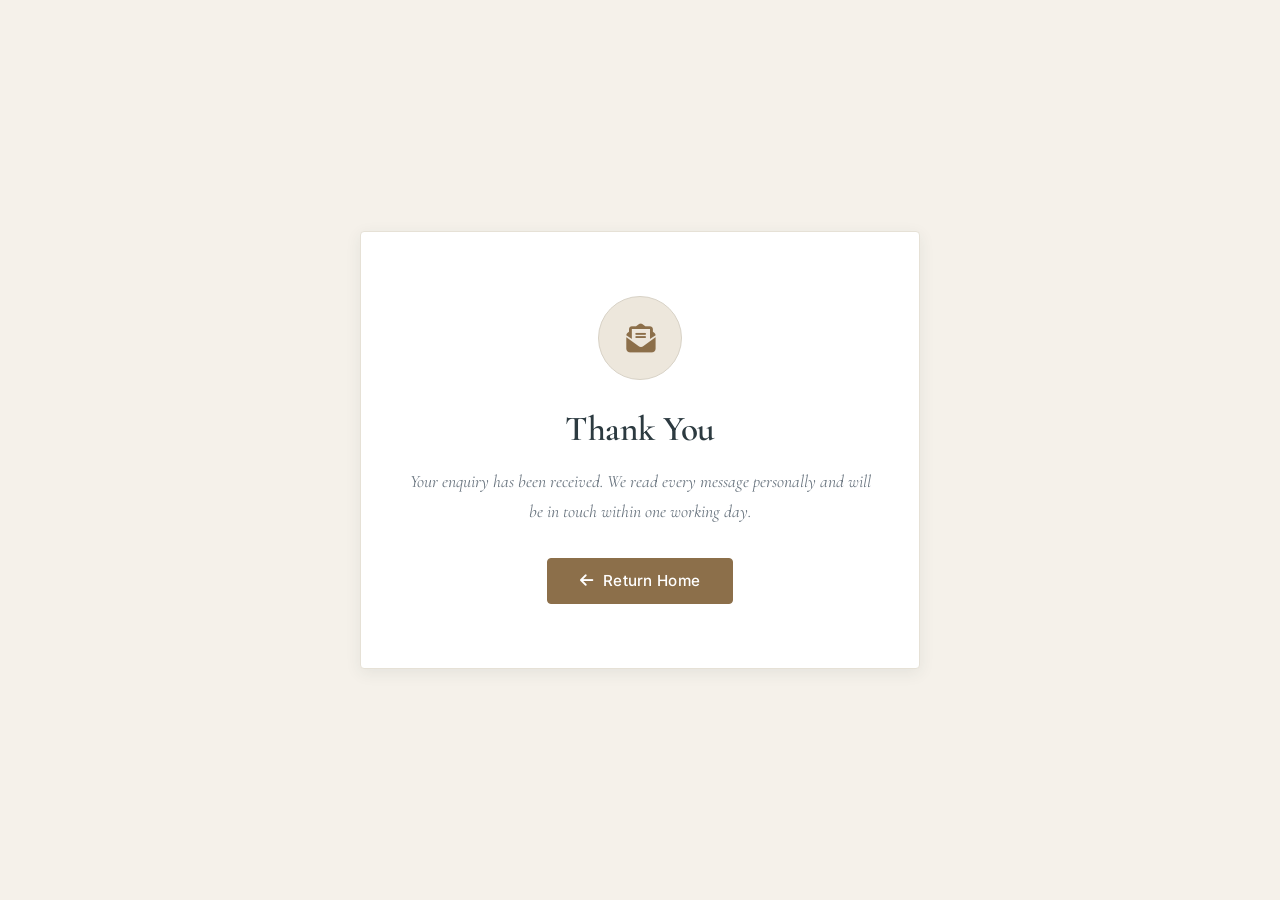
==== thank-you.html @ 60674bb9 "Initial commit: Hallowed Ground Memorial Care site Single-page site for headstone cleaning and grave" ====
<!DOCTYPE html>
<html lang="en">
<head>
  <meta charset="UTF-8">
  <meta name="viewport" content="width=device-width, initial-scale=1.0">
  <title>Thank You | Hallowed Ground Memorial Care</title>

  <link rel="preconnect" href="https://fonts.googleapis.com">
  <link rel="preconnect" href="https://fonts.gstatic.com" crossorigin>
  <link href="https://fonts.googleapis.com/css2?family=Cormorant+Garamond:wght@500;600;700&family=Inter:wght@300;400;500;600;700&display=swap" rel="stylesheet">
  <link rel="stylesheet" href="https://cdnjs.cloudflare.com/ajax/libs/font-awesome/6.5.1/css/all.min.css">
  <link rel="stylesheet" href="css/style.css">

  <style>
    body {
      display: flex;
      align-items: center;
      justify-content: center;
      min-height: 100vh;
      padding: 40px 20px;
    }
    .thank-you {
      max-width: 560px;
      text-align: center;
      background: var(--bg-card);
      border: 1px solid var(--border-light);
      border-radius: var(--radius);
      padding: 64px 48px;
      box-shadow: var(--shadow);
    }
    .thank-you-icon {
      width: 84px;
      height: 84px;
      border-radius: 50%;
      background: var(--bg-warm);
      border: 1px solid var(--border);
      display: inline-flex;
      align-items: center;
      justify-content: center;
      color: var(--accent);
      font-size: 1.8rem;
      margin-bottom: 28px;
    }
    .thank-you h1 {
      font-size: 2.2rem;
      margin-bottom: 16px;
    }
    .thank-you p {
      color: var(--text-light);
      font-family: var(--serif);
      font-style: italic;
      font-size: 1.1rem;
      margin-bottom: 32px;
      line-height: 1.7;
    }
  </style>
</head>
<body>
  <div class="thank-you">
    <div class="thank-you-icon"><i class="fas fa-envelope-open-text"></i></div>
    <h1>Thank You</h1>
    <p>Your enquiry has been received. We read every message personally and will be in touch within one working day.</p>
    <a href="index.html" class="btn btn-primary"><i class="fas fa-arrow-left"></i> Return Home</a>
  </div>
</body>
</html>
---- css/style.css ----
/* ===== RESET & BASE ===== */
*, *::before, *::after {
  margin: 0;
  padding: 0;
  box-sizing: border-box;
}

:root {
  /* Sombre, traditional palette — parchment + slate + antique brass */
  --bg: #f5f1ea;            /* parchment cream */
  --bg-card: #ffffff;
  --bg-warm: #ede7dc;
  --bg-dark: #2c3a40;       /* deep slate */
  --dark: #2c3a40;
  --stone: #5a6770;         /* medium slate */
  --stone-light: #8a9099;
  --text: #3a4750;
  --text-light: #6b7680;
  --accent: #8c6f4a;        /* muted antique brass */
  --accent-dark: #6d5538;
  --accent-light: #a48460;
  --moss: #6b7a5a;          /* subtle moss green */
  --border: #d8d2c6;
  --border-light: #e6e1d6;
  --shadow-sm: 0 1px 3px rgba(44, 58, 64, 0.08);
  --shadow: 0 4px 16px rgba(44, 58, 64, 0.08);
  --shadow-lg: 0 12px 32px rgba(44, 58, 64, 0.12);
  --radius: 4px;
  --radius-lg: 8px;
  --transition: all 0.35s ease;
  --serif: 'Cormorant Garamond', 'Times New Roman', Georgia, serif;
  --sans: 'Inter', -apple-system, BlinkMacSystemFont, 'Segoe UI', sans-serif;
}

html {
  scroll-behavior: smooth;
  font-size: 16px;
}

body {
  font-family: var(--sans);
  font-weight: 400;
  color: var(--text);
  line-height: 1.7;
  background: var(--bg);
  overflow-x: hidden;
}

h1, h2, h3, h4, h5, h6 {
  font-family: var(--serif);
  font-weight: 600;
  line-height: 1.2;
  color: var(--dark);
  letter-spacing: -0.005em;
}

p { color: var(--text); }

a {
  text-decoration: none;
  color: inherit;
  transition: var(--transition);
}

img {
  max-width: 100%;
  height: auto;
  display: block;
}

ul { list-style: none; }

.container {
  max-width: 1180px;
  margin: 0 auto;
  padding: 0 24px;
}

.section-padding { padding: 100px 0; }

/* ===== BUTTONS ===== */
.btn {
  display: inline-flex;
  align-items: center;
  gap: 10px;
  padding: 14px 32px;
  border-radius: var(--radius);
  font-family: var(--sans);
  font-weight: 500;
  font-size: 0.95rem;
  letter-spacing: 0.02em;
  cursor: pointer;
  transition: var(--transition);
  border: 1px solid transparent;
  text-align: center;
  line-height: 1;
}

.btn-primary {
  background: var(--accent);
  color: #fff;
  border-color: var(--accent);
}

.btn-primary:hover {
  background: var(--accent-dark);
  border-color: var(--accent-dark);
  transform: translateY(-1px);
  box-shadow: 0 6px 18px rgba(140, 111, 74, 0.25);
}

.btn-secondary {
  background: transparent;
  color: var(--dark);
  border-color: var(--border);
}

.btn-secondary:hover {
  background: var(--dark);
  color: #fff;
  border-color: var(--dark);
}

.btn-white {
  background: #fff;
  color: var(--dark);
}

.btn-white:hover {
  background: var(--bg-warm);
  transform: translateY(-1px);
}

/* ===== SECTION HEADERS ===== */
.section-header {
  text-align: center;
  max-width: 720px;
  margin: 0 auto 64px;
}

.subtitle {
  display: inline-block;
  font-family: var(--sans);
  font-size: 0.78rem;
  font-weight: 500;
  text-transform: uppercase;
  letter-spacing: 0.22em;
  color: var(--accent);
  margin-bottom: 18px;
}

.subtitle.light { color: var(--accent-light); }

.subtitle::before, .subtitle::after {
  content: '';
  display: inline-block;
  width: 28px;
  height: 1px;
  background: var(--accent);
  vertical-align: middle;
  margin: 0 14px;
  opacity: 0.6;
}

.section-header h2 {
  font-size: clamp(2rem, 4vw, 2.75rem);
  margin-bottom: 18px;
}

.section-header p {
  color: var(--text-light);
  font-size: 1.05rem;
  font-family: var(--serif);
  font-style: italic;
  font-weight: 500;
}

/* ===== HEADER ===== */
.header {
  position: fixed;
  top: 0;
  left: 0;
  right: 0;
  background: rgba(245, 241, 234, 0.96);
  backdrop-filter: blur(8px);
  -webkit-backdrop-filter: blur(8px);
  border-bottom: 1px solid var(--border-light);
  z-index: 1000;
  transition: var(--transition);
}

.header.scrolled {
  background: rgba(245, 241, 234, 0.98);
  box-shadow: var(--shadow-sm);
}

.header .container {
  display: flex;
  align-items: center;
  justify-content: space-between;
  padding: 18px 24px;
}

.logo {
  display: flex;
  align-items: center;
  gap: 12px;
  color: var(--dark);
}

.logo-icon {
  display: inline-flex;
  align-items: center;
  justify-content: center;
  width: 40px;
  height: 40px;
  background: var(--dark);
  color: var(--bg);
  border-radius: var(--radius);
  font-size: 1.05rem;
}

.logo-text {
  display: flex;
  flex-direction: column;
  line-height: 1.1;
}

.logo-name {
  font-family: var(--serif);
  font-weight: 600;
  font-size: 1.3rem;
  color: var(--dark);
  letter-spacing: 0.005em;
}

.logo-tag {
  font-family: var(--sans);
  font-size: 0.68rem;
  text-transform: uppercase;
  letter-spacing: 0.22em;
  color: var(--accent);
  font-weight: 500;
  margin-top: 2px;
}

.nav-links {
  display: flex;
  gap: 36px;
}

.nav-links a {
  font-size: 0.92rem;
  font-weight: 500;
  color: var(--text);
  letter-spacing: 0.01em;
  position: relative;
  padding: 6px 0;
}

.nav-links a::after {
  content: '';
  position: absolute;
  bottom: 0;
  left: 0;
  right: 0;
  height: 1px;
  background: var(--accent);
  transform: scaleX(0);
  transform-origin: center;
  transition: transform 0.3s ease;
}

.nav-links a:hover { color: var(--accent); }
.nav-links a:hover::after { transform: scaleX(1); }

.nav-cta {
  display: flex;
  align-items: center;
  gap: 18px;
}

.nav-phone {
  font-size: 0.88rem;
  color: var(--text);
  font-weight: 500;
  display: inline-flex;
  align-items: center;
  gap: 8px;
}

.nav-phone i { color: var(--accent); }

.nav-phone:hover { color: var(--accent); }

.nav-cta .btn {
  padding: 11px 22px;
  font-size: 0.88rem;
}

.hamburger {
  display: none;
  background: transparent;
  border: 0;
  cursor: pointer;
  flex-direction: column;
  gap: 5px;
  padding: 8px;
}

.hamburger span {
  display: block;
  width: 24px;
  height: 2px;
  background: var(--dark);
  transition: var(--transition);
}

/* Mobile nav */
.mobile-nav-overlay {
  position: fixed;
  inset: 0;
  background: rgba(44, 58, 64, 0.5);
  opacity: 0;
  visibility: hidden;
  transition: var(--transition);
  z-index: 998;
}

.mobile-nav-overlay.active {
  opacity: 1;
  visibility: visible;
}

.mobile-nav {
  position: fixed;
  top: 0;
  right: -320px;
  width: 300px;
  height: 100vh;
  background: var(--bg);
  display: flex;
  flex-direction: column;
  padding: 90px 28px 28px;
  gap: 6px;
  transition: right 0.35s ease;
  z-index: 999;
  box-shadow: var(--shadow-lg);
}

.mobile-nav.active { right: 0; }

.mobile-nav a {
  padding: 14px 0;
  font-size: 1rem;
  color: var(--text);
  font-weight: 500;
  border-bottom: 1px solid var(--border-light);
}

.mobile-nav a:hover { color: var(--accent); }

.mobile-nav .btn {
  margin-top: 18px;
  justify-content: center;
}

/* ===== HERO ===== */
.hero {
  position: relative;
  min-height: 92vh;
  display: flex;
  align-items: center;
  padding-top: 100px;
  overflow: hidden;
}

.hero-bg {
  position: absolute;
  inset: 0;
  z-index: -2;
  background:
    radial-gradient(ellipse at 70% 30%, rgba(217, 191, 148, 0.18) 0%, transparent 55%),
    radial-gradient(ellipse at 20% 80%, rgba(107, 122, 90, 0.18) 0%, transparent 55%),
    linear-gradient(135deg, #2c3a40 0%, #3a4a52 50%, #1f2a30 100%);
}

.hero-bg::before {
  content: '';
  position: absolute;
  inset: 0;
  background-image:
    url("data:image/svg+xml,%3Csvg xmlns='http://www.w3.org/2000/svg' width='180' height='180' viewBox='0 0 180 180'%3E%3Cg fill='%23d9bf94' fill-opacity='0.04'%3E%3Cpath d='M90 30 Q105 30 105 45 L105 110 L75 110 L75 45 Q75 30 90 30 Z'/%3E%3Crect x='70' y='110' width='40' height='6'/%3E%3C/g%3E%3C/svg%3E");
  background-size: 240px 240px;
  background-position: center;
  opacity: 0.6;
}

.hero-overlay {
  position: absolute;
  inset: 0;
  background: linear-gradient(
    135deg,
    rgba(44, 58, 64, 0.78) 0%,
    rgba(44, 58, 64, 0.55) 60%,
    rgba(44, 58, 64, 0.35) 100%
  );
  z-index: -1;
}

.hero .container {
  width: 100%;
  position: relative;
  z-index: 2;
}

.hero-content {
  max-width: 720px;
  color: #fff;
}

.hero-eyebrow {
  display: inline-block;
  font-size: 0.78rem;
  font-weight: 500;
  text-transform: uppercase;
  letter-spacing: 0.24em;
  color: rgba(255, 255, 255, 0.85);
  padding: 8px 18px;
  border: 1px solid rgba(255, 255, 255, 0.3);
  border-radius: 2px;
  margin-bottom: 28px;
}

.hero h1 {
  font-size: clamp(2.4rem, 5.5vw, 4rem);
  color: #fff;
  margin-bottom: 22px;
  font-weight: 600;
  line-height: 1.1;
}

.hero h1 span {
  color: #d9bf94;
  font-style: italic;
  font-weight: 500;
  display: block;
}

.hero p {
  font-size: 1.1rem;
  color: rgba(255, 255, 255, 0.92);
  margin-bottom: 36px;
  max-width: 620px;
  line-height: 1.7;
  font-weight: 300;
}

.hero-buttons {
  display: flex;
  gap: 14px;
  margin-bottom: 48px;
  flex-wrap: wrap;
}

.hero .btn-secondary {
  background: rgba(255, 255, 255, 0.08);
  color: #fff;
  border-color: rgba(255, 255, 255, 0.35);
  backdrop-filter: blur(4px);
}

.hero .btn-secondary:hover {
  background: #fff;
  color: var(--dark);
  border-color: #fff;
}

.hero-trust {
  display: flex;
  gap: 12px;
  flex-wrap: wrap;
}

.trust-pill {
  display: inline-flex;
  align-items: center;
  gap: 8px;
  padding: 8px 16px;
  background: rgba(255, 255, 255, 0.08);
  border: 1px solid rgba(255, 255, 255, 0.18);
  border-radius: 2px;
  color: rgba(255, 255, 255, 0.92);
  font-size: 0.82rem;
  letter-spacing: 0.04em;
  font-weight: 400;
}

.trust-pill i { color: #d9bf94; }

.hero-scroll {
  position: absolute;
  bottom: 32px;
  left: 50%;
  transform: translateX(-50%);
  z-index: 2;
}

.hero-scroll a {
  display: inline-flex;
  align-items: center;
  justify-content: center;
  width: 42px;
  height: 42px;
  border: 1px solid rgba(255, 255, 255, 0.35);
  border-radius: 50%;
  color: rgba(255, 255, 255, 0.85);
  animation: gentleBob 2.4s ease-in-out infinite;
}

@keyframes gentleBob {
  0%, 100% { transform: translateY(0); }
  50% { transform: translateY(6px); }
}

.hero-scroll a:hover {
  background: rgba(255, 255, 255, 0.12);
  color: #fff;
}

/* ===== ABOUT ===== */
.about {
  background: var(--bg);
}

.about .container {
  display: grid;
  grid-template-columns: 1fr 1.1fr;
  gap: 72px;
  align-items: center;
}

.about-images {
  position: relative;
}

.about-illustration {
  border-radius: var(--radius);
  overflow: hidden;
  box-shadow: var(--shadow-lg);
  background: var(--dark);
}

.about-illustration svg {
  width: 100%;
  height: 520px;
  display: block;
}

.experience-badge {
  position: absolute;
  top: -28px;
  left: -28px;
  background: var(--dark);
  color: var(--bg);
  width: 120px;
  height: 120px;
  border-radius: 50%;
  display: flex;
  flex-direction: column;
  align-items: center;
  justify-content: center;
  text-align: center;
  border: 6px solid var(--bg);
  box-shadow: var(--shadow);
}

.experience-badge .number {
  font-family: var(--serif);
  font-size: 2.2rem;
  font-weight: 600;
  line-height: 1;
  color: #d9bf94;
}

.experience-badge .text {
  font-size: 0.7rem;
  text-transform: uppercase;
  letter-spacing: 0.18em;
  margin-top: 6px;
  line-height: 1.3;
}

.about-content .subtitle::before,
.about-content .subtitle::after { display: none; }

.about-content .subtitle {
  margin-left: 0;
}

.about-content h2 {
  font-size: clamp(1.9rem, 3.6vw, 2.5rem);
  margin-bottom: 22px;
}

.about-content p {
  margin-bottom: 18px;
  color: var(--text-light);
  font-size: 1.02rem;
}

.about-features {
  display: grid;
  grid-template-columns: 1fr 1fr;
  gap: 14px 28px;
  margin: 32px 0;
}

.about-feature {
  display: flex;
  align-items: center;
  gap: 12px;
  font-size: 0.95rem;
  color: var(--text);
}

.about-feature i {
  color: var(--accent);
  font-size: 0.85rem;
  width: 22px;
  height: 22px;
  display: inline-flex;
  align-items: center;
  justify-content: center;
  border: 1px solid var(--accent);
  border-radius: 50%;
  flex-shrink: 0;
}

.about-cta { margin-top: 8px; }

/* ===== SERVICES ===== */
.services {
  background: var(--bg-warm);
  position: relative;
}

.services-grid {
  display: grid;
  grid-template-columns: repeat(3, 1fr);
  gap: 28px;
}

.service-card {
  background: var(--bg-card);
  padding: 44px 36px;
  border-radius: var(--radius);
  border: 1px solid var(--border-light);
  transition: var(--transition);
  position: relative;
  display: flex;
  flex-direction: column;
}

.service-card:hover {
  transform: translateY(-4px);
  box-shadow: var(--shadow-lg);
  border-color: var(--accent);
}

.service-card-icon {
  width: 64px;
  height: 64px;
  border-radius: 50%;
  background: var(--bg-warm);
  display: inline-flex;
  align-items: center;
  justify-content: center;
  font-size: 1.4rem;
  color: var(--accent);
  margin-bottom: 24px;
  border: 1px solid var(--border);
}

.service-card h3 {
  font-size: 1.5rem;
  margin-bottom: 14px;
  color: var(--dark);
}

.service-card > p {
  color: var(--text-light);
  font-size: 0.96rem;
  margin-bottom: 22px;
  line-height: 1.65;
}

.service-list {
  margin-bottom: 24px;
  flex-grow: 1;
}

.service-list li {
  display: flex;
  align-items: flex-start;
  gap: 10px;
  padding: 6px 0;
  color: var(--text);
  font-size: 0.92rem;
}

.service-list i {
  color: var(--accent);
  font-size: 0.72rem;
  margin-top: 7px;
  flex-shrink: 0;
}

.service-price {
  padding-top: 20px;
  border-top: 1px solid var(--border-light);
  font-family: var(--sans);
  font-size: 0.85rem;
  color: var(--text-light);
  text-transform: uppercase;
  letter-spacing: 0.12em;
}

.service-price span {
  font-family: var(--serif);
  font-size: 1.6rem;
  font-weight: 600;
  color: var(--dark);
  letter-spacing: 0;
  text-transform: none;
  margin-left: 4px;
}

/* ===== PROCESS ===== */
.process { background: var(--bg); }

.process-grid {
  display: grid;
  grid-template-columns: repeat(4, 1fr);
  gap: 28px;
  position: relative;
}

.process-step {
  text-align: center;
  padding: 0 12px;
  position: relative;
}

.process-step:not(:last-child)::after {
  content: '';
  position: absolute;
  top: 38px;
  right: -28px;
  width: 56px;
  height: 1px;
  background: var(--border);
}

.process-number {
  font-family: var(--serif);
  font-size: 0.95rem;
  color: var(--accent);
  letter-spacing: 0.18em;
  margin-bottom: 10px;
  font-weight: 500;
}

.process-icon {
  width: 76px;
  height: 76px;
  border-radius: 50%;
  background: var(--bg-card);
  border: 1px solid var(--border);
  display: inline-flex;
  align-items: center;
  justify-content: center;
  font-size: 1.4rem;
  color: var(--accent);
  margin-bottom: 22px;
  position: relative;
}

.process-step h3 {
  font-size: 1.4rem;
  margin-bottom: 12px;
}

.process-step p {
  color: var(--text-light);
  font-size: 0.95rem;
  line-height: 1.65;
}

/* ===== AREAS ===== */
.areas {
  background: var(--dark);
  color: rgba(255, 255, 255, 0.88);
}

.areas .section-header h2,
.areas .section-header p {
  color: #fff;
}

.areas .section-header p {
  color: rgba(255, 255, 255, 0.75);
}

.areas-grid {
  display: grid;
  grid-template-columns: repeat(3, 1fr);
  gap: 28px;
}

.area-card {
  background: rgba(255, 255, 255, 0.04);
  border: 1px solid rgba(255, 255, 255, 0.1);
  padding: 40px 32px;
  border-radius: var(--radius);
  transition: var(--transition);
}

.area-card:hover {
  background: rgba(255, 255, 255, 0.07);
  transform: translateY(-3px);
  border-color: rgba(217, 191, 148, 0.3);
}

.area-card-icon {
  width: 54px;
  height: 54px;
  background: rgba(217, 191, 148, 0.12);
  border-radius: 50%;
  display: inline-flex;
  align-items: center;
  justify-content: center;
  color: #d9bf94;
  font-size: 1.15rem;
  margin-bottom: 22px;
}

.area-card h3 {
  font-size: 1.55rem;
  color: #fff;
  margin-bottom: 12px;
}

.area-card p {
  color: rgba(255, 255, 255, 0.7);
  font-size: 0.95rem;
  margin-bottom: 24px;
}

.area-locations {
  display: flex;
  flex-wrap: wrap;
  gap: 8px;
}

.area-locations span {
  padding: 6px 14px;
  background: rgba(255, 255, 255, 0.06);
  border: 1px solid rgba(255, 255, 255, 0.12);
  border-radius: 2px;
  font-size: 0.82rem;
  color: rgba(255, 255, 255, 0.85);
}

.areas-note {
  text-align: center;
  margin-top: 48px;
  font-style: italic;
  font-family: var(--serif);
  font-size: 1.05rem;
  color: rgba(255, 255, 255, 0.7);
}

/* ===== TESTIMONIALS ===== */
.testimonials { background: var(--bg-warm); }

.testimonials-grid {
  display: grid;
  grid-template-columns: repeat(3, 1fr);
  gap: 28px;
}

.testimonial-card {
  background: var(--bg-card);
  padding: 40px 34px;
  border-radius: var(--radius);
  border: 1px solid var(--border-light);
  position: relative;
}

.quote-icon {
  font-size: 1.6rem;
  color: var(--accent);
  opacity: 0.4;
  margin-bottom: 18px;
}

.testimonial-card blockquote {
  font-family: var(--serif);
  font-size: 1.1rem;
  line-height: 1.7;
  color: var(--text);
  font-style: italic;
  font-weight: 500;
  margin-bottom: 24px;
}

.testimonial-author {
  padding-top: 20px;
  border-top: 1px solid var(--border-light);
  display: flex;
  flex-direction: column;
  gap: 2px;
}

.testimonial-author strong {
  font-family: var(--serif);
  font-size: 1.05rem;
  color: var(--dark);
  font-weight: 600;
}

.testimonial-author span {
  font-size: 0.85rem;
  color: var(--text-light);
  letter-spacing: 0.04em;
}

/* ===== CTA BANNER ===== */
.cta-banner {
  background:
    radial-gradient(ellipse at center, rgba(217, 191, 148, 0.12) 0%, transparent 60%),
    linear-gradient(135deg, #2c3a40 0%, #3a4a52 50%, #1f2a30 100%);
  padding: 90px 0;
  text-align: center;
  color: #fff;
  position: relative;
  overflow: hidden;
}

.cta-banner::before {
  content: '';
  position: absolute;
  inset: 0;
  background-image:
    url("data:image/svg+xml,%3Csvg xmlns='http://www.w3.org/2000/svg' width='180' height='180' viewBox='0 0 180 180'%3E%3Cg fill='%23d9bf94' fill-opacity='0.04'%3E%3Cpath d='M90 30 Q105 30 105 45 L105 110 L75 110 L75 45 Q75 30 90 30 Z'/%3E%3Crect x='70' y='110' width='40' height='6'/%3E%3C/g%3E%3C/svg%3E");
  background-size: 240px 240px;
  pointer-events: none;
}

.cta-banner > .container { position: relative; z-index: 1; }

.cta-banner h2 {
  font-size: clamp(1.8rem, 3.4vw, 2.4rem);
  color: #fff;
  margin-bottom: 16px;
}

.cta-banner p {
  font-family: var(--serif);
  font-style: italic;
  font-size: 1.1rem;
  color: rgba(255, 255, 255, 0.85);
  margin-bottom: 32px;
  max-width: 600px;
  margin-left: auto;
  margin-right: auto;
}

.cta-buttons {
  display: flex;
  gap: 14px;
  justify-content: center;
  flex-wrap: wrap;
}

.cta-banner .btn-secondary {
  color: #fff;
  border-color: rgba(255, 255, 255, 0.5);
}

.cta-banner .btn-secondary:hover {
  background: #fff;
  color: var(--dark);
  border-color: #fff;
}

/* ===== CONTACT ===== */
.contact { background: var(--bg); }

.contact-wrapper {
  display: grid;
  grid-template-columns: 1fr 1.3fr;
  gap: 48px;
  background: var(--bg-card);
  border: 1px solid var(--border-light);
  border-radius: var(--radius);
  padding: 48px;
  box-shadow: var(--shadow);
}

.contact-info h3 {
  font-size: 1.7rem;
  margin-bottom: 14px;
}

.contact-info > p {
  color: var(--text-light);
  margin-bottom: 32px;
  font-size: 0.95rem;
}

.contact-details {
  display: flex;
  flex-direction: column;
  gap: 22px;
  margin-bottom: 36px;
}

.contact-detail {
  display: flex;
  align-items: center;
  gap: 16px;
}

.contact-detail-icon {
  width: 44px;
  height: 44px;
  border-radius: 50%;
  background: var(--bg-warm);
  display: inline-flex;
  align-items: center;
  justify-content: center;
  color: var(--accent);
  flex-shrink: 0;
}

.contact-detail-text { display: flex; flex-direction: column; gap: 2px; }

.contact-detail-text strong {
  font-family: var(--sans);
  font-size: 0.72rem;
  text-transform: uppercase;
  letter-spacing: 0.2em;
  color: var(--text-light);
  font-weight: 500;
}

.contact-detail-text span {
  font-size: 0.98rem;
  color: var(--dark);
  font-weight: 500;
}

.contact-hours {
  padding: 24px;
  background: var(--bg-warm);
  border-radius: var(--radius);
  border: 1px solid var(--border-light);
}

.contact-hours h4 {
  font-size: 1rem;
  margin-bottom: 16px;
  display: flex;
  align-items: center;
  gap: 8px;
  color: var(--dark);
}

.contact-hours h4 i { color: var(--accent); font-size: 0.9rem; }

.contact-hours ul { margin-bottom: 14px; }

.contact-hours li {
  display: flex;
  justify-content: space-between;
  padding: 7px 0;
  font-size: 0.92rem;
  color: var(--text);
  border-bottom: 1px solid var(--border-light);
}

.contact-hours li:last-child { border-bottom: 0; }

.hours-note {
  font-size: 0.82rem;
  color: var(--text-light);
  font-style: italic;
  margin: 0;
}

.contact-form-area h3 {
  font-size: 1.7rem;
  margin-bottom: 14px;
}

.contact-form-area > p {
  color: var(--text-light);
  margin-bottom: 28px;
  font-size: 0.95rem;
}

.form-row {
  display: grid;
  grid-template-columns: 1fr 1fr;
  gap: 16px;
  margin-bottom: 16px;
}

.form-group {
  display: flex;
  flex-direction: column;
  margin-bottom: 16px;
}

.form-row .form-group { margin-bottom: 0; }

.form-group label {
  font-size: 0.82rem;
  color: var(--text-light);
  font-weight: 500;
  margin-bottom: 8px;
  letter-spacing: 0.04em;
}

.form-group input,
.form-group select,
.form-group textarea {
  font-family: var(--sans);
  font-size: 0.95rem;
  padding: 12px 14px;
  border: 1px solid var(--border);
  border-radius: var(--radius);
  background: var(--bg);
  color: var(--dark);
  transition: var(--transition);
  width: 100%;
}

.form-group input:focus,
.form-group select:focus,
.form-group textarea:focus {
  outline: none;
  border-color: var(--accent);
  background: #fff;
  box-shadow: 0 0 0 3px rgba(140, 111, 74, 0.1);
}

.form-group textarea {
  resize: vertical;
  font-family: var(--sans);
  line-height: 1.6;
}

.form-submit-btn {
  width: 100%;
  justify-content: center;
  padding: 16px;
  font-size: 0.95rem;
  margin-top: 8px;
}

.form-note {
  text-align: center;
  font-size: 0.82rem;
  color: var(--text-light);
  font-style: italic;
  margin-top: 16px;
}

/* ===== FOOTER ===== */
.footer {
  background: #1f2a30;
  color: rgba(255, 255, 255, 0.7);
  padding: 70px 0 30px;
}

.footer-grid {
  display: grid;
  grid-template-columns: 1.6fr 1fr 1fr 1.2fr;
  gap: 48px;
  padding-bottom: 48px;
  border-bottom: 1px solid rgba(255, 255, 255, 0.1);
}

.footer-about .logo {
  margin-bottom: 22px;
}

.footer-about .logo-name { color: #fff; }
.footer-about .logo-icon {
  background: var(--accent);
  color: #fff;
}

.footer-about p {
  color: rgba(255, 255, 255, 0.65);
  font-size: 0.94rem;
  line-height: 1.7;
}

.footer h4 {
  color: #fff;
  font-size: 1.1rem;
  margin-bottom: 22px;
}

.footer-links li {
  margin-bottom: 12px;
  font-size: 0.92rem;
  color: rgba(255, 255, 255, 0.65);
  display: flex;
  align-items: center;
  gap: 10px;
}

.footer-links a {
  font-size: 0.92rem;
  color: rgba(255, 255, 255, 0.65);
  display: inline-flex;
  align-items: center;
  gap: 10px;
}

.footer-links a:hover { color: #d9bf94; }

.footer-links i { color: var(--accent); font-size: 0.85rem; }

.footer-bottom {
  padding-top: 28px;
  display: flex;
  justify-content: space-between;
  align-items: center;
  flex-wrap: wrap;
  gap: 14px;
  font-size: 0.85rem;
  color: rgba(255, 255, 255, 0.55);
}

.footer-bottom-links {
  display: flex;
  gap: 24px;
}

.footer-bottom-links a:hover { color: #d9bf94; }

/* ===== BACK TO TOP ===== */
.back-to-top {
  position: fixed;
  bottom: 28px;
  right: 28px;
  width: 44px;
  height: 44px;
  border-radius: 50%;
  background: var(--dark);
  color: #fff;
  border: 0;
  cursor: pointer;
  font-size: 0.95rem;
  opacity: 0;
  visibility: hidden;
  transition: var(--transition);
  z-index: 100;
  box-shadow: var(--shadow);
}

.back-to-top.visible {
  opacity: 1;
  visibility: visible;
}

.back-to-top:hover {
  background: var(--accent);
  transform: translateY(-3px);
}

/* ===== ANIMATIONS ===== */
.fade-in,
.fade-in-left,
.fade-in-right {
  opacity: 0;
  transition: opacity 0.9s ease, transform 0.9s ease;
}

.fade-in { transform: translateY(20px); }
.fade-in-left { transform: translateX(-30px); }
.fade-in-right { transform: translateX(30px); }

.fade-in.visible,
.fade-in-left.visible,
.fade-in-right.visible {
  opacity: 1;
  transform: translate(0, 0);
}

/* ===== RESPONSIVE ===== */
@media (max-width: 1024px) {
  .about .container {
    grid-template-columns: 1fr;
    gap: 80px;
  }
  .about-img-small { width: 180px; height: 180px; }

  .services-grid,
  .areas-grid,
  .testimonials-grid {
    grid-template-columns: repeat(2, 1fr);
  }

  .process-grid {
    grid-template-columns: repeat(2, 1fr);
    gap: 48px 28px;
  }

  .process-step:not(:last-child)::after { display: none; }

  .contact-wrapper {
    grid-template-columns: 1fr;
    padding: 36px;
  }

  .footer-grid {
    grid-template-columns: 1fr 1fr;
    gap: 36px;
  }
}

@media (max-width: 768px) {
  .section-padding { padding: 72px 0; }

  .nav-links { display: none; }

  .nav-cta .btn { display: none; }
  .nav-phone { display: none; }

  .hamburger { display: flex; }

  .hero { min-height: 88vh; }

  .hero-buttons { flex-direction: column; }
  .hero-buttons .btn { width: 100%; justify-content: center; }

  .hero-trust { gap: 8px; }
  .trust-pill { font-size: 0.78rem; padding: 6px 12px; }

  .about-features { grid-template-columns: 1fr; }

  .services-grid,
  .areas-grid,
  .testimonials-grid,
  .process-grid {
    grid-template-columns: 1fr;
  }

  .contact-wrapper { padding: 28px 22px; }

  .form-row { grid-template-columns: 1fr; gap: 0; }
  .form-row .form-group { margin-bottom: 16px; }

  .footer-grid { grid-template-columns: 1fr; gap: 36px; }

  .footer-bottom { justify-content: center; text-align: center; }

  .cta-buttons { flex-direction: column; }
  .cta-buttons .btn { width: 100%; justify-content: center; }

  .experience-badge {
    width: 96px; height: 96px;
    top: -18px; left: -18px;
  }
  .experience-badge .number { font-size: 1.7rem; }

  .about-img-main img { height: 380px; }
  .about-img-small {
    width: 130px; height: 130px;
    right: -16px; bottom: -16px;
  }
}

@media (max-width: 480px) {
  .container { padding: 0 18px; }
  .section-header { margin-bottom: 44px; }
  .logo-name { font-size: 1.1rem; }
  .logo-tag { font-size: 0.62rem; }
  .logo-icon { width: 36px; height: 36px; }
}
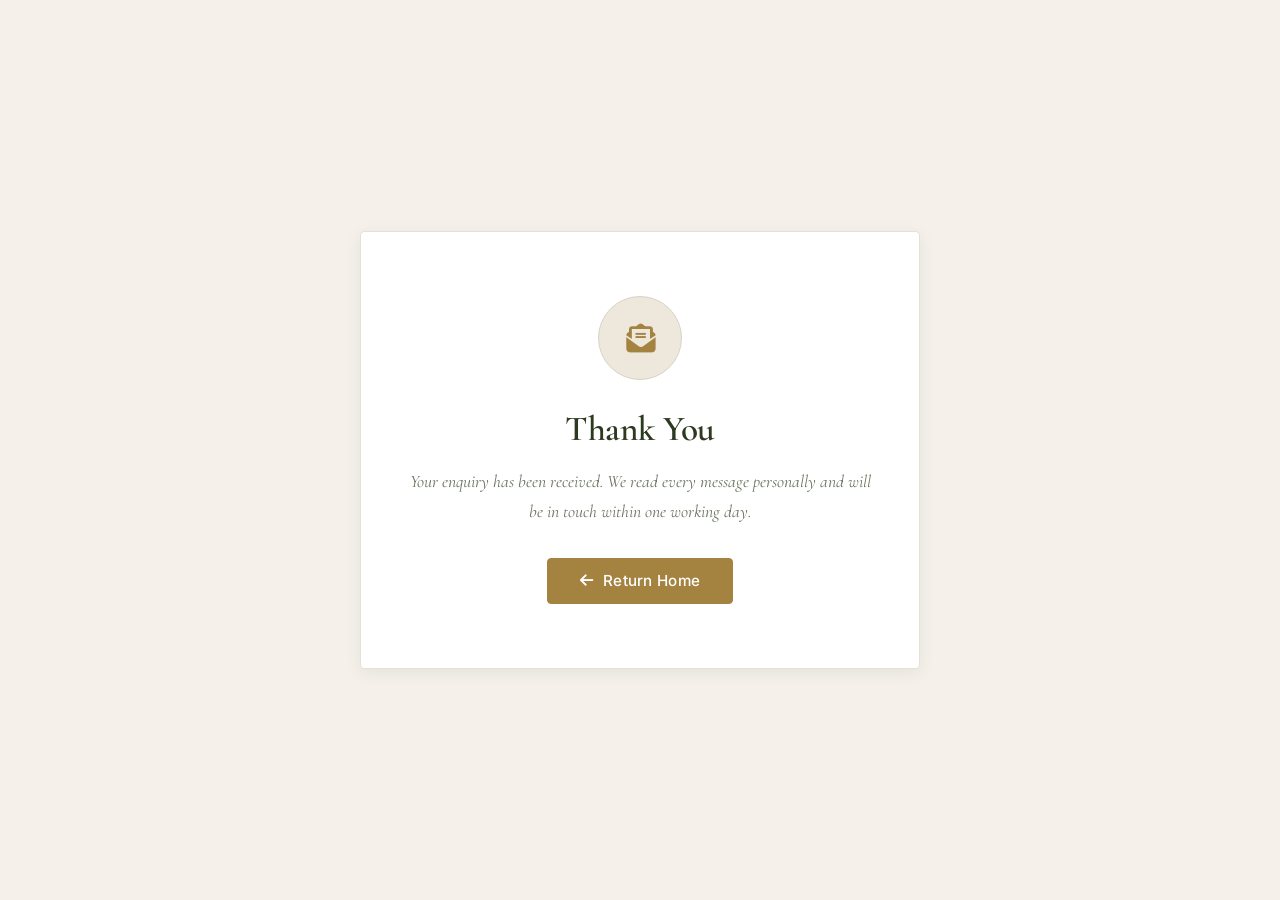
==== commit 3e90e70d: "Rebrand site as EverRest Memorial Replace the Hallowed Ground identity with the EverRest Memorial lo" ====
--- a/thank-you.html
+++ b/thank-you.html
@@ -3,7 +3,7 @@
 <head>
   <meta charset="UTF-8">
   <meta name="viewport" content="width=device-width, initial-scale=1.0">
-  <title>Thank You | Hallowed Ground Memorial Care</title>
+  <title>Thank You | EverRest Memorial</title>
 
   <link rel="preconnect" href="https://fonts.googleapis.com">
   <link rel="preconnect" href="https://fonts.gstatic.com" crossorigin>
--- a/css/style.css
+++ b/css/style.css
@@ -6,20 +6,21 @@
 }
 
 :root {
-  /* Sombre, traditional palette — parchment + slate + antique brass */
+  /* EverRest palette — parchment + deep olive + warm gold */
   --bg: #f5f1ea;            /* parchment cream */
   --bg-card: #ffffff;
   --bg-warm: #ede7dc;
-  --bg-dark: #2c3a40;       /* deep slate */
-  --dark: #2c3a40;
-  --stone: #5a6770;         /* medium slate */
-  --stone-light: #8a9099;
-  --text: #3a4750;
-  --text-light: #6b7680;
-  --accent: #8c6f4a;        /* muted antique brass */
-  --accent-dark: #6d5538;
-  --accent-light: #a48460;
-  --moss: #6b7a5a;          /* subtle moss green */
+  --bg-dark: #2c3a20;       /* deep olive */
+  --dark: #2c3a20;          /* deep olive (from wordmark) */
+  --stone: #5a6750;         /* medium olive */
+  --stone-light: #8a9078;
+  --text: #3a4530;
+  --text-light: #6b7560;
+  --accent: #a48240;        /* warm gold (from MEMORIAL wordmark) */
+  --accent-dark: #806328;
+  --accent-light: #b89859;
+  --moss: #7d8866;          /* sage olive (wreath leaves) */
+  --gold-light: #d9bf94;    /* light gold highlight */
   --border: #d8d2c6;
   --border-light: #e6e1d6;
   --shadow-sm: 0 1px 3px rgba(44, 58, 64, 0.08);
@@ -202,46 +203,23 @@
 }
 
 .logo {
-  display: flex;
-  align-items: center;
-  gap: 12px;
+  display: inline-flex;
+  align-items: center;
   color: var(--dark);
 }
 
-.logo-icon {
-  display: inline-flex;
-  align-items: center;
-  justify-content: center;
-  width: 40px;
-  height: 40px;
-  background: var(--dark);
-  color: var(--bg);
+.logo-img {
+  height: 84px;
+  width: auto;
+  display: block;
+}
+
+.footer-logo .logo-img {
+  height: 120px;
+  width: auto;
+  background: #fff;
+  padding: 12px 18px;
   border-radius: var(--radius);
-  font-size: 1.05rem;
-}
-
-.logo-text {
-  display: flex;
-  flex-direction: column;
-  line-height: 1.1;
-}
-
-.logo-name {
-  font-family: var(--serif);
-  font-weight: 600;
-  font-size: 1.3rem;
-  color: var(--dark);
-  letter-spacing: 0.005em;
-}
-
-.logo-tag {
-  font-family: var(--sans);
-  font-size: 0.68rem;
-  text-transform: uppercase;
-  letter-spacing: 0.22em;
-  color: var(--accent);
-  font-weight: 500;
-  margin-top: 2px;
 }
 
 .nav-links {
@@ -379,31 +357,25 @@
   position: absolute;
   inset: 0;
   z-index: -2;
-  background:
-    radial-gradient(ellipse at 70% 30%, rgba(217, 191, 148, 0.18) 0%, transparent 55%),
-    radial-gradient(ellipse at 20% 80%, rgba(107, 122, 90, 0.18) 0%, transparent 55%),
-    linear-gradient(135deg, #2c3a40 0%, #3a4a52 50%, #1f2a30 100%);
-}
-
-.hero-bg::before {
-  content: '';
-  position: absolute;
-  inset: 0;
-  background-image:
-    url("data:image/svg+xml,%3Csvg xmlns='http://www.w3.org/2000/svg' width='180' height='180' viewBox='0 0 180 180'%3E%3Cg fill='%23d9bf94' fill-opacity='0.04'%3E%3Cpath d='M90 30 Q105 30 105 45 L105 110 L75 110 L75 45 Q75 30 90 30 Z'/%3E%3Crect x='70' y='110' width='40' height='6'/%3E%3C/g%3E%3C/svg%3E");
-  background-size: 240px 240px;
-  background-position: center;
-  opacity: 0.6;
+  background: #2c3a40;
+}
+
+.hero-bg img {
+  width: 100%;
+  height: 100%;
+  object-fit: cover;
+  object-position: center;
+  filter: brightness(0.75) saturate(0.85);
 }
 
 .hero-overlay {
   position: absolute;
   inset: 0;
   background: linear-gradient(
-    135deg,
-    rgba(44, 58, 64, 0.78) 0%,
-    rgba(44, 58, 64, 0.55) 60%,
-    rgba(44, 58, 64, 0.35) 100%
+    100deg,
+    rgba(31, 42, 48, 0.85) 0%,
+    rgba(44, 58, 64, 0.65) 55%,
+    rgba(44, 58, 64, 0.3) 100%
   );
   z-index: -1;
 }
@@ -544,17 +516,21 @@
   position: relative;
 }
 
-.about-illustration {
+.about-photo {
   border-radius: var(--radius);
   overflow: hidden;
   box-shadow: var(--shadow-lg);
   background: var(--dark);
-}
-
-.about-illustration svg {
+  aspect-ratio: 400 / 520;
+  max-height: 560px;
+}
+
+.about-photo img {
   width: 100%;
-  height: 520px;
+  height: 100%;
+  object-fit: cover;
   display: block;
+  filter: saturate(0.85) brightness(0.96);
 }
 
 .experience-badge {
@@ -736,8 +712,37 @@
   margin-left: 4px;
 }
 
+/* ===== BEFORE & AFTER ===== */
+.results { background: var(--bg); }
+
+.before-after {
+  max-width: 980px;
+  margin: 0 auto;
+  text-align: center;
+}
+
+.before-after img {
+  width: 100%;
+  height: auto;
+  border-radius: var(--radius);
+  box-shadow: var(--shadow-lg);
+  border: 1px solid var(--border-light);
+}
+
+.before-after figcaption {
+  margin-top: 24px;
+  font-family: var(--serif);
+  font-style: italic;
+  font-size: 1.02rem;
+  color: var(--text-light);
+  max-width: 640px;
+  margin-left: auto;
+  margin-right: auto;
+  line-height: 1.6;
+}
+
 /* ===== PROCESS ===== */
-.process { background: var(--bg); }
+.process { background: var(--bg-warm); }
 
 .process-grid {
   display: grid;
@@ -939,23 +944,13 @@
 /* ===== CTA BANNER ===== */
 .cta-banner {
   background:
-    radial-gradient(ellipse at center, rgba(217, 191, 148, 0.12) 0%, transparent 60%),
-    linear-gradient(135deg, #2c3a40 0%, #3a4a52 50%, #1f2a30 100%);
+    linear-gradient(135deg, rgba(31, 42, 48, 0.88), rgba(44, 58, 64, 0.78)),
+    url('../images/cta-path.jpg') center/cover no-repeat;
   padding: 90px 0;
   text-align: center;
   color: #fff;
   position: relative;
   overflow: hidden;
-}
-
-.cta-banner::before {
-  content: '';
-  position: absolute;
-  inset: 0;
-  background-image:
-    url("data:image/svg+xml,%3Csvg xmlns='http://www.w3.org/2000/svg' width='180' height='180' viewBox='0 0 180 180'%3E%3Cg fill='%23d9bf94' fill-opacity='0.04'%3E%3Cpath d='M90 30 Q105 30 105 45 L105 110 L75 110 L75 45 Q75 30 90 30 Z'/%3E%3Crect x='70' y='110' width='40' height='6'/%3E%3C/g%3E%3C/svg%3E");
-  background-size: 240px 240px;
-  pointer-events: none;
 }
 
 .cta-banner > .container { position: relative; z-index: 1; }
@@ -1196,12 +1191,6 @@
 
 .footer-about .logo {
   margin-bottom: 22px;
-}
-
-.footer-about .logo-name { color: #fff; }
-.footer-about .logo-icon {
-  background: var(--accent);
-  color: #fff;
 }
 
 .footer-about p {
@@ -1310,6 +1299,20 @@
     grid-template-columns: 1fr;
     gap: 80px;
   }
+
+  .about-content { text-align: center; }
+  .about-content .subtitle { display: inline-block; }
+  .about-content .subtitle::before,
+  .about-content .subtitle::after {
+    display: inline-block;
+  }
+  .about-features {
+    text-align: left;
+    max-width: 480px;
+    margin-left: auto;
+    margin-right: auto;
+  }
+
   .about-img-small { width: 180px; height: 180px; }
 
   .services-grid,
@@ -1337,7 +1340,59 @@
 }
 
 @media (max-width: 768px) {
-  .section-padding { padding: 72px 0; }
+  .section-padding { padding: 64px 0; }
+
+  /* Centre all content on mobile */
+  .service-card,
+  .area-card,
+  .testimonial-card,
+  .contact-info,
+  .contact-form-area,
+  .footer-about,
+  .footer-grid > div {
+    text-align: center;
+  }
+
+  /* Footer logo/links centred */
+  .footer .logo,
+  .footer-links li,
+  .footer-links a {
+    justify-content: center;
+  }
+
+  /* Service & area card icons centred */
+  .service-card-icon,
+  .area-card-icon {
+    margin-left: auto;
+    margin-right: auto;
+  }
+
+  /* Service list items: keep icon + text together but centre the row */
+  .service-list li {
+    justify-content: center;
+  }
+
+  /* Area location pills centred */
+  .area-locations { justify-content: center; }
+
+  /* Service price centred under text */
+  .service-price { text-align: center; }
+
+  /* About feature ticks centred as a group */
+  .about-features {
+    justify-items: center;
+  }
+
+  /* Contact info: centre the icon-and-text rows */
+  .contact-detail { justify-content: center; }
+  .contact-detail-text { text-align: left; }
+
+  /* Contact hours stay left so the time columns line up */
+  .contact-hours { text-align: left; }
+
+  /* Form labels centred above their inputs */
+  .form-group { align-items: center; }
+  .form-group label { text-align: center; width: 100%; }
 
   .nav-links { display: none; }
 
@@ -1346,22 +1401,56 @@
 
   .hamburger { display: flex; }
 
-  .hero { min-height: 88vh; }
-
-  .hero-buttons { flex-direction: column; }
+  .hero { min-height: auto; padding-top: 130px; padding-bottom: 60px; }
+
+  .hero-content {
+    padding-bottom: 8px;
+    text-align: center;
+    display: flex;
+    flex-direction: column;
+    align-items: center;
+  }
+
+  .hero-eyebrow {
+    font-size: 0.72rem;
+    letter-spacing: 0.18em;
+    padding: 7px 14px;
+  }
+
+  .hero-buttons {
+    flex-direction: column;
+    width: 100%;
+    align-items: stretch;
+  }
   .hero-buttons .btn { width: 100%; justify-content: center; }
 
-  .hero-trust { gap: 8px; }
+  .hero-trust {
+    gap: 8px;
+    justify-content: center;
+    flex-wrap: wrap;
+  }
   .trust-pill { font-size: 0.78rem; padding: 6px 12px; }
+
+  .hero-scroll { display: none; }
 
   .about-features { grid-template-columns: 1fr; }
 
   .services-grid,
   .areas-grid,
-  .testimonials-grid,
+  .testimonials-grid {
+    grid-template-columns: 1fr;
+  }
+
   .process-grid {
-    grid-template-columns: 1fr;
-  }
+    grid-template-columns: 1fr 1fr;
+    gap: 32px 20px;
+  }
+
+  .process-step { padding: 0; }
+  .process-step:not(:last-child)::after { display: none; }
+  .process-icon { width: 60px; height: 60px; font-size: 1.15rem; margin-bottom: 16px; }
+  .process-step h3 { font-size: 1.15rem; }
+  .process-step p { font-size: 0.88rem; }
 
   .contact-wrapper { padding: 28px 22px; }
 
@@ -1391,7 +1480,5 @@
 @media (max-width: 480px) {
   .container { padding: 0 18px; }
   .section-header { margin-bottom: 44px; }
-  .logo-name { font-size: 1.1rem; }
-  .logo-tag { font-size: 0.62rem; }
-  .logo-icon { width: 36px; height: 36px; }
-}
+  .logo-img { height: 52px; }
+}
